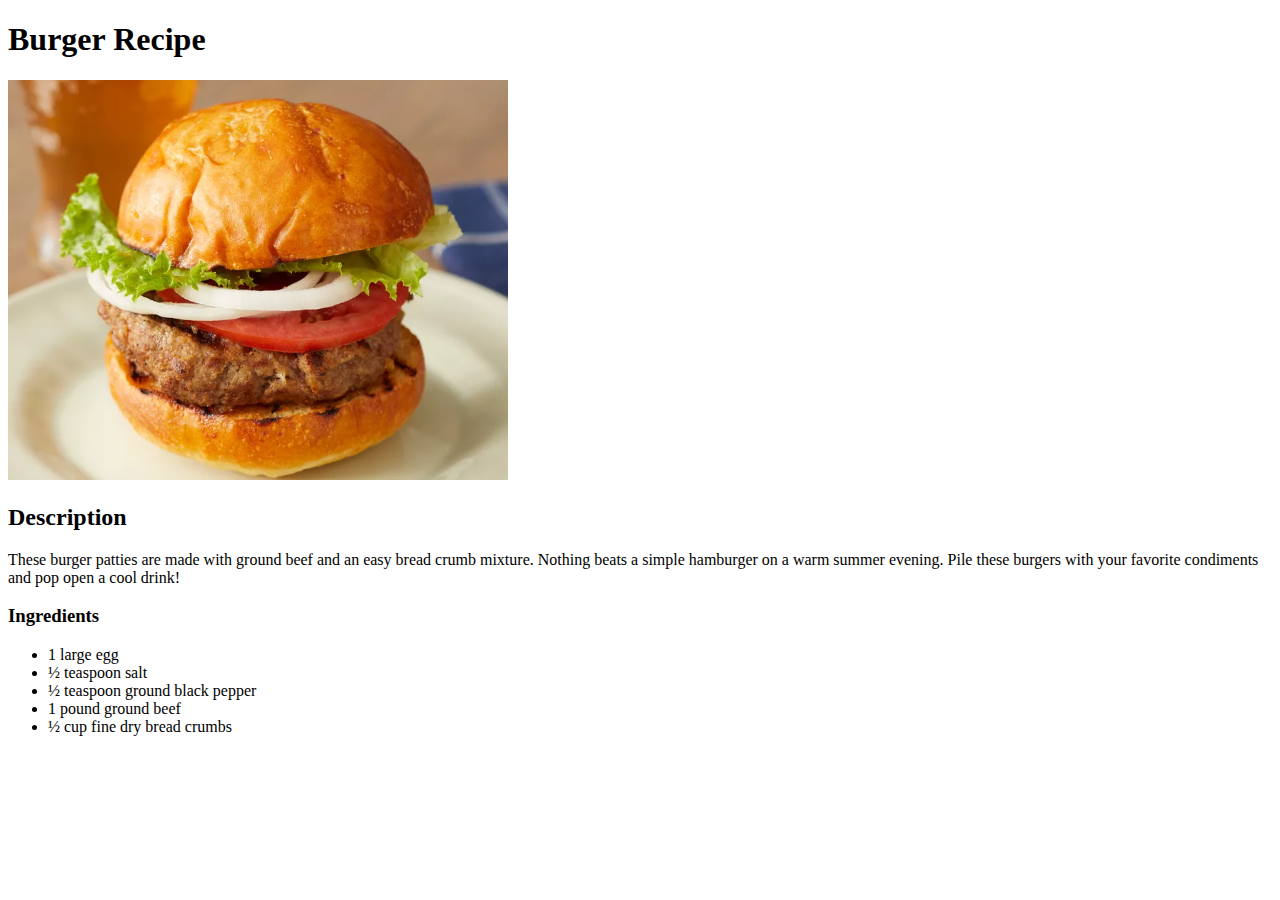
==== recipes/burger.html @ fbef44f3 "Add ingredient listing to burger.html" ====
<!DOCTYPE html>
<html lang="en">
<head>
    <meta charset="UTF-8">
    <meta name="viewport" content="width=device-width, initial-scale=1.0">
    <title>Document</title>
</head>
<body>
    <main>
        <header>
            <h1>Burger Recipe</h1>
            <!-- burger img size 750x563 -->
            <img src="../img/burger.jpg" alt="Burger Image" height="400" width="500">
        </header>
        <section>
            <h2>Description</h2>
            <p>These burger patties are made with ground beef and an easy bread crumb mixture. Nothing beats a simple hamburger on a warm summer evening. Pile these burgers with your favorite condiments and pop open a cool drink!</p>
        </section>
        <section>
            <h3>Ingredients</h3>
            <ul>
                <li>1 large egg</li>
                <li>&frac12; teaspoon salt</li>
                <li>&frac12; teaspoon ground black pepper</li>
                <li>1 pound ground beef</li>
                <li>&frac12; cup fine dry bread crumbs</li>
            </ul>
        </section>
    </main>
</body>
</html>
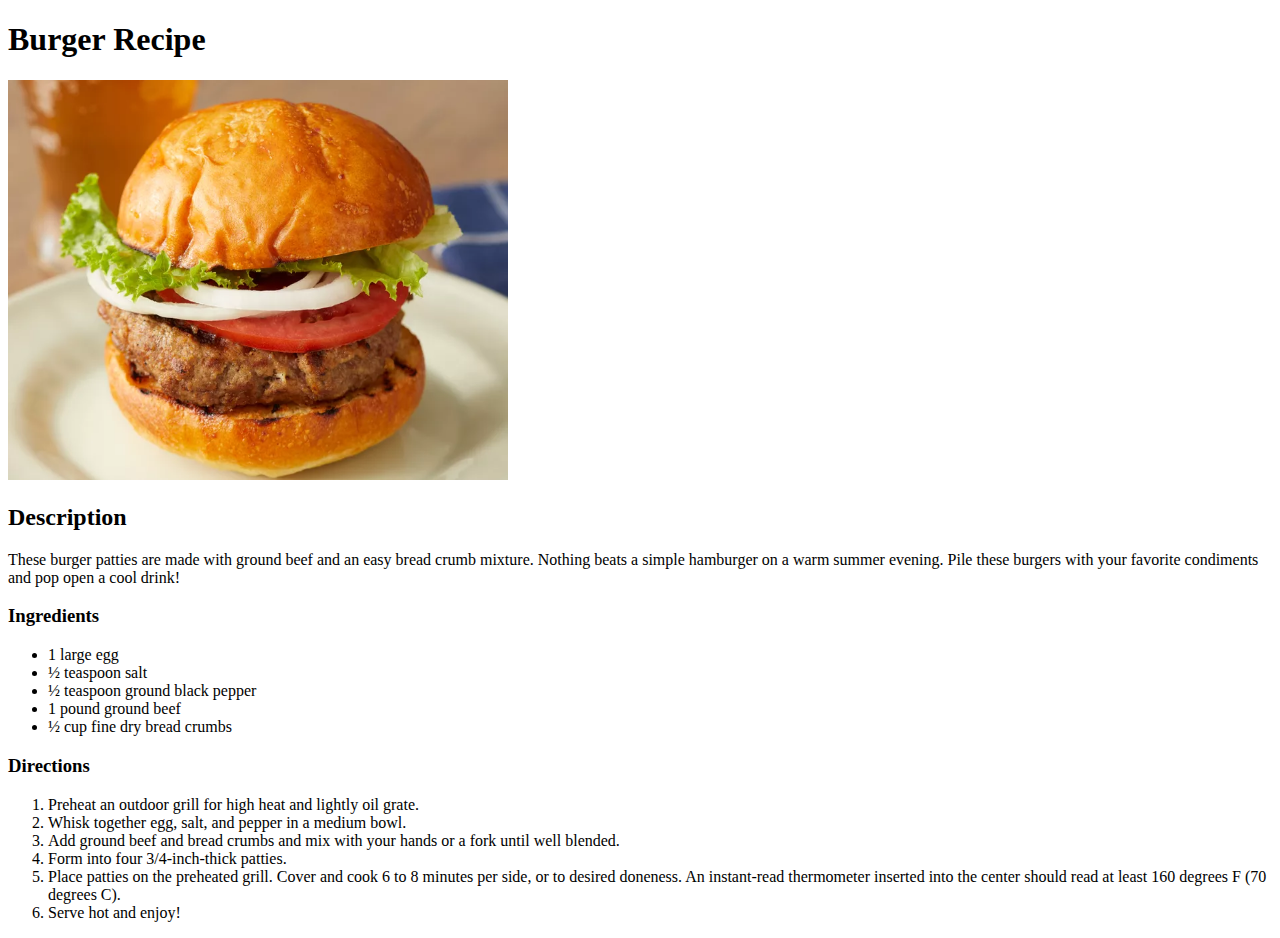
==== commit 455e4ad3: "Add direction listing to burger.html" ====
--- a/recipes/burger.html
+++ b/recipes/burger.html
@@ -26,6 +26,17 @@
                 <li>&frac12; cup fine dry bread crumbs</li>
             </ul>
         </section>
+        <section>
+            <h3>Directions</h3>
+            <ol>
+                <li>Preheat an outdoor grill for high heat and lightly oil grate.</li>
+                <li>Whisk together egg, salt, and pepper in a medium bowl.</li>
+                <li>Add ground beef and bread crumbs and mix with your hands or a fork until well blended.</li>
+                <li>Form into four 3/4-inch-thick patties.</li>
+                <li>Place patties on the preheated grill. Cover and cook 6 to 8 minutes per side, or to desired doneness. An instant-read thermometer inserted into the center should read at least 160 degrees F (70 degrees C).</li>
+                <li>Serve hot and enjoy!</li>
+            </ol>
+        </section>
     </main>
 </body>
 </html>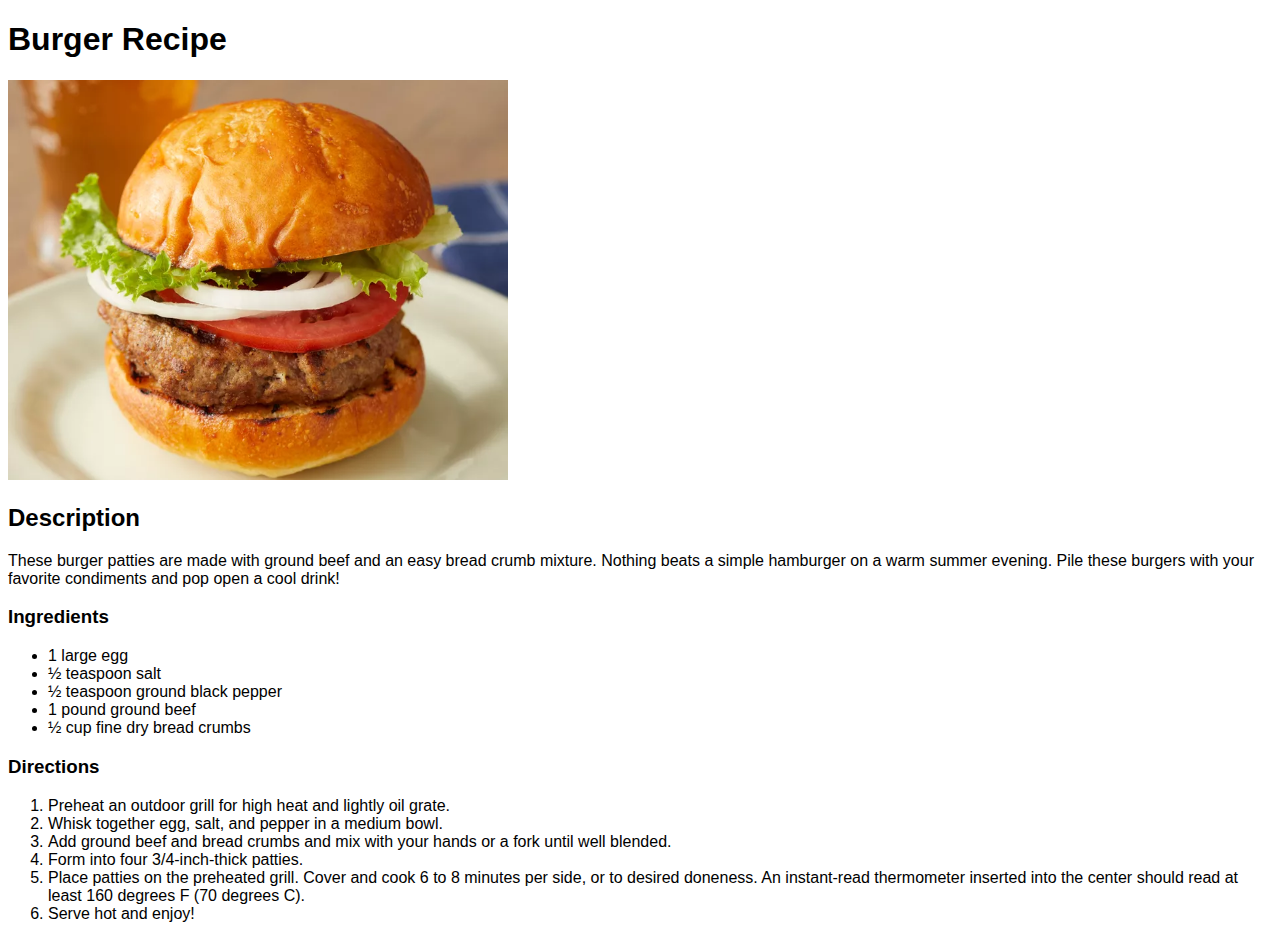
==== commit 0cb1aa5b: "Add link to styles.css to the head of document" ====
--- a/recipes/burger.html
+++ b/recipes/burger.html
@@ -4,6 +4,7 @@
     <meta charset="UTF-8">
     <meta name="viewport" content="width=device-width, initial-scale=1.0">
     <title>Document</title>
+    <link rel="stylesheet" href="../styles/styles.css">
 </head>
 <body>
     <main>
--- a/styles/styles.css
+++ b/styles/styles.css
@@ -0,0 +1,6 @@
+/* font-family, font-size, font-weight, text-align, color, background-color, width, height */
+
+
+html {
+    font-family: 'Segoe UI', Tahoma, Geneva, Verdana, sans-serif;
+}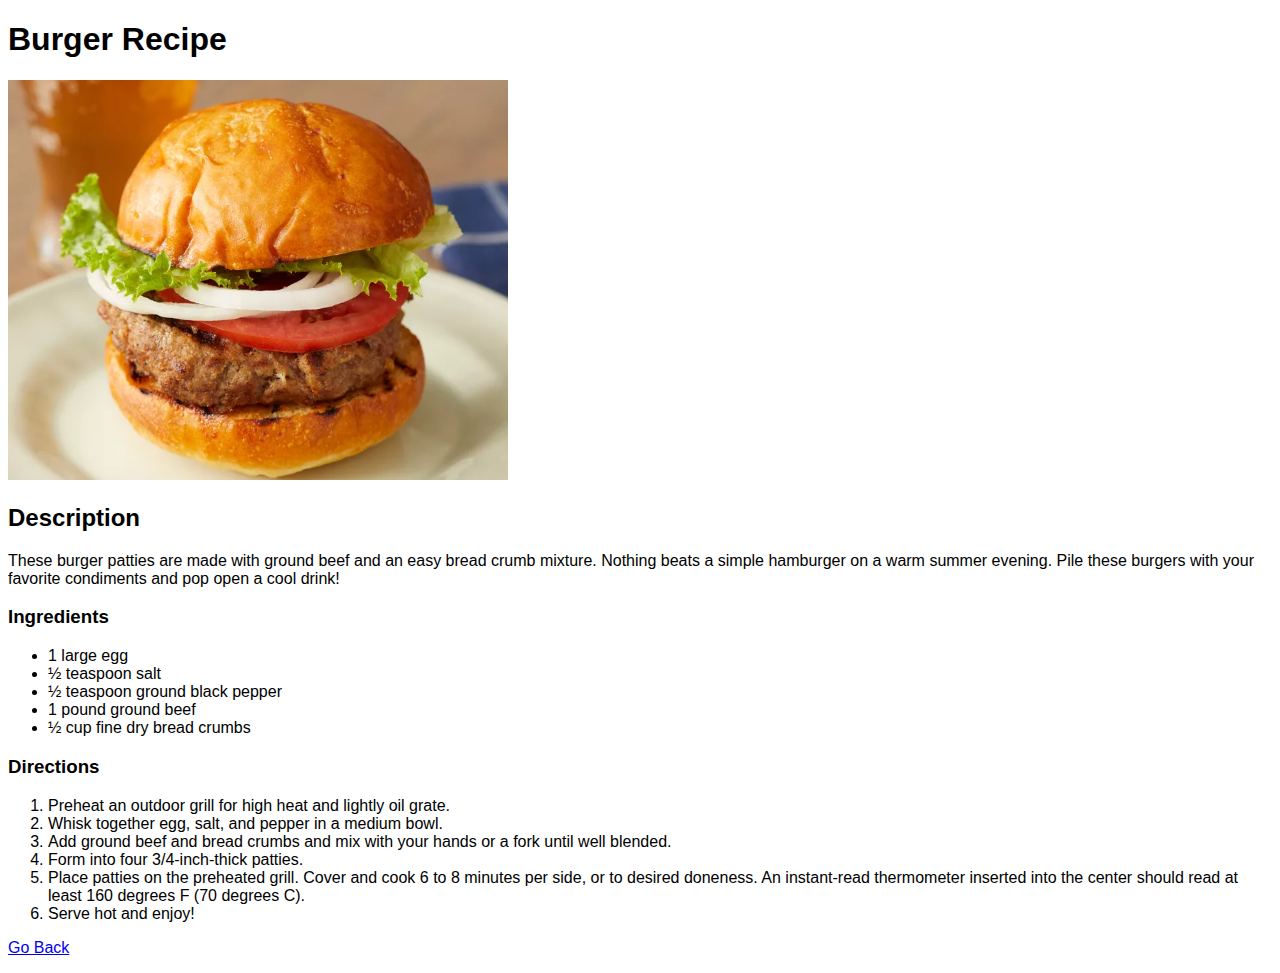
==== commit e0351f32: "Add footer with link to direct back to index.html" ====
--- a/recipes/burger.html
+++ b/recipes/burger.html
@@ -39,5 +39,8 @@
             </ol>
         </section>
     </main>
+    <footer>
+        <p><a href="../index.html">Go Back</a></p>
+    </footer>
 </body>
 </html>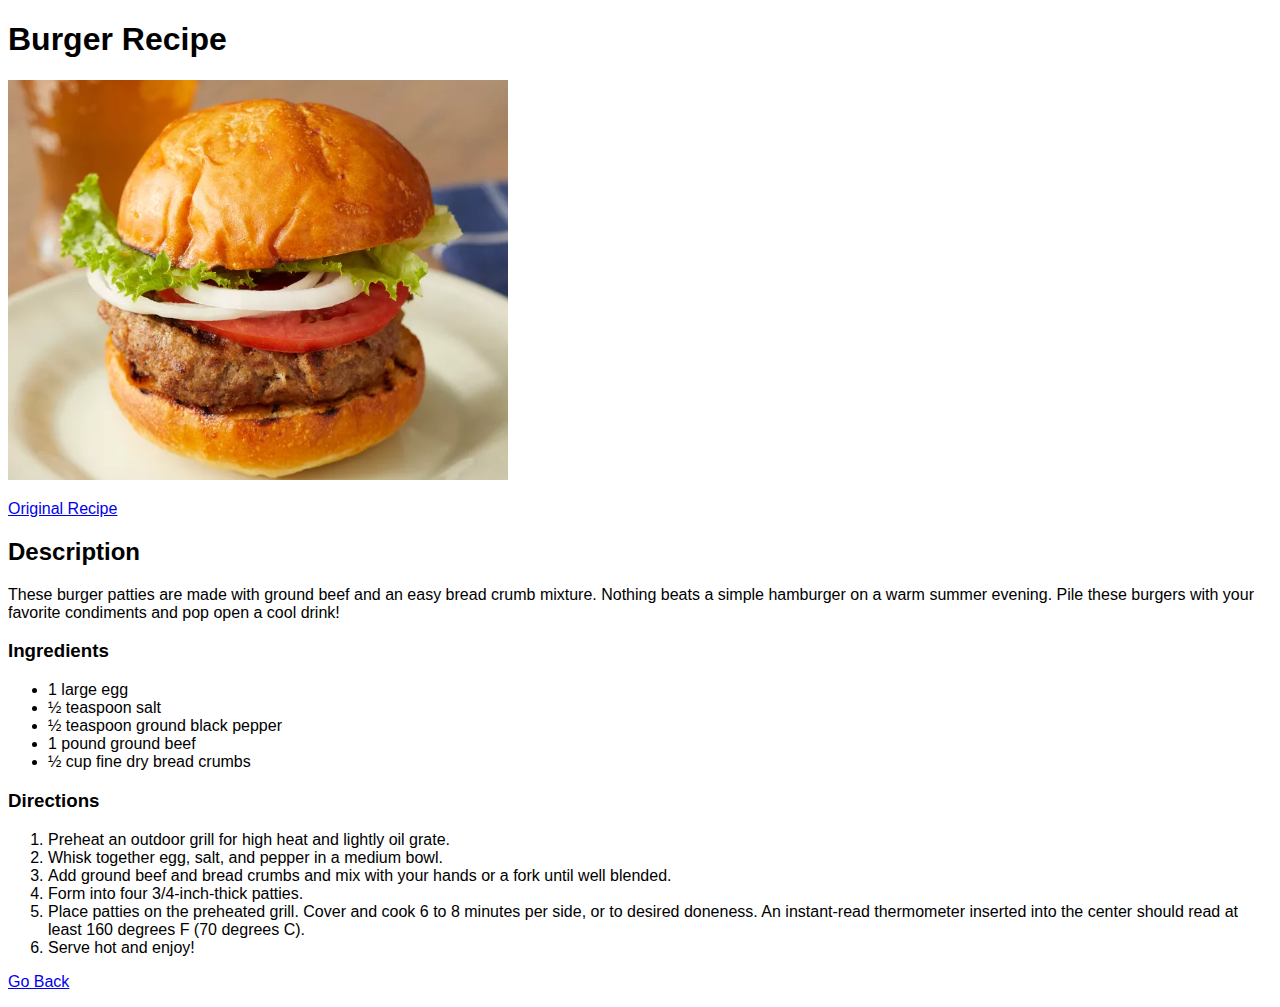
==== commit c574b737: "Add link to original recipe" ====
--- a/recipes/burger.html
+++ b/recipes/burger.html
@@ -7,12 +7,13 @@
     <link rel="stylesheet" href="../styles/styles.css">
 </head>
 <body>
+    <header>
+        <h1>Burger Recipe</h1>
+        <!-- burger img size 750x563 -->
+        <img src="../img/burger.jpg" alt="Burger Image" height="400" width="500">
+        <p><a href="https://www.allrecipes.com/recipe/25473/the-perfect-basic-burger/" target="_blank" rel="noopener noreferrer">Original Recipe</a></p>
+    </header>
     <main>
-        <header>
-            <h1>Burger Recipe</h1>
-            <!-- burger img size 750x563 -->
-            <img src="../img/burger.jpg" alt="Burger Image" height="400" width="500">
-        </header>
         <section>
             <h2>Description</h2>
             <p>These burger patties are made with ground beef and an easy bread crumb mixture. Nothing beats a simple hamburger on a warm summer evening. Pile these burgers with your favorite condiments and pop open a cool drink!</p>
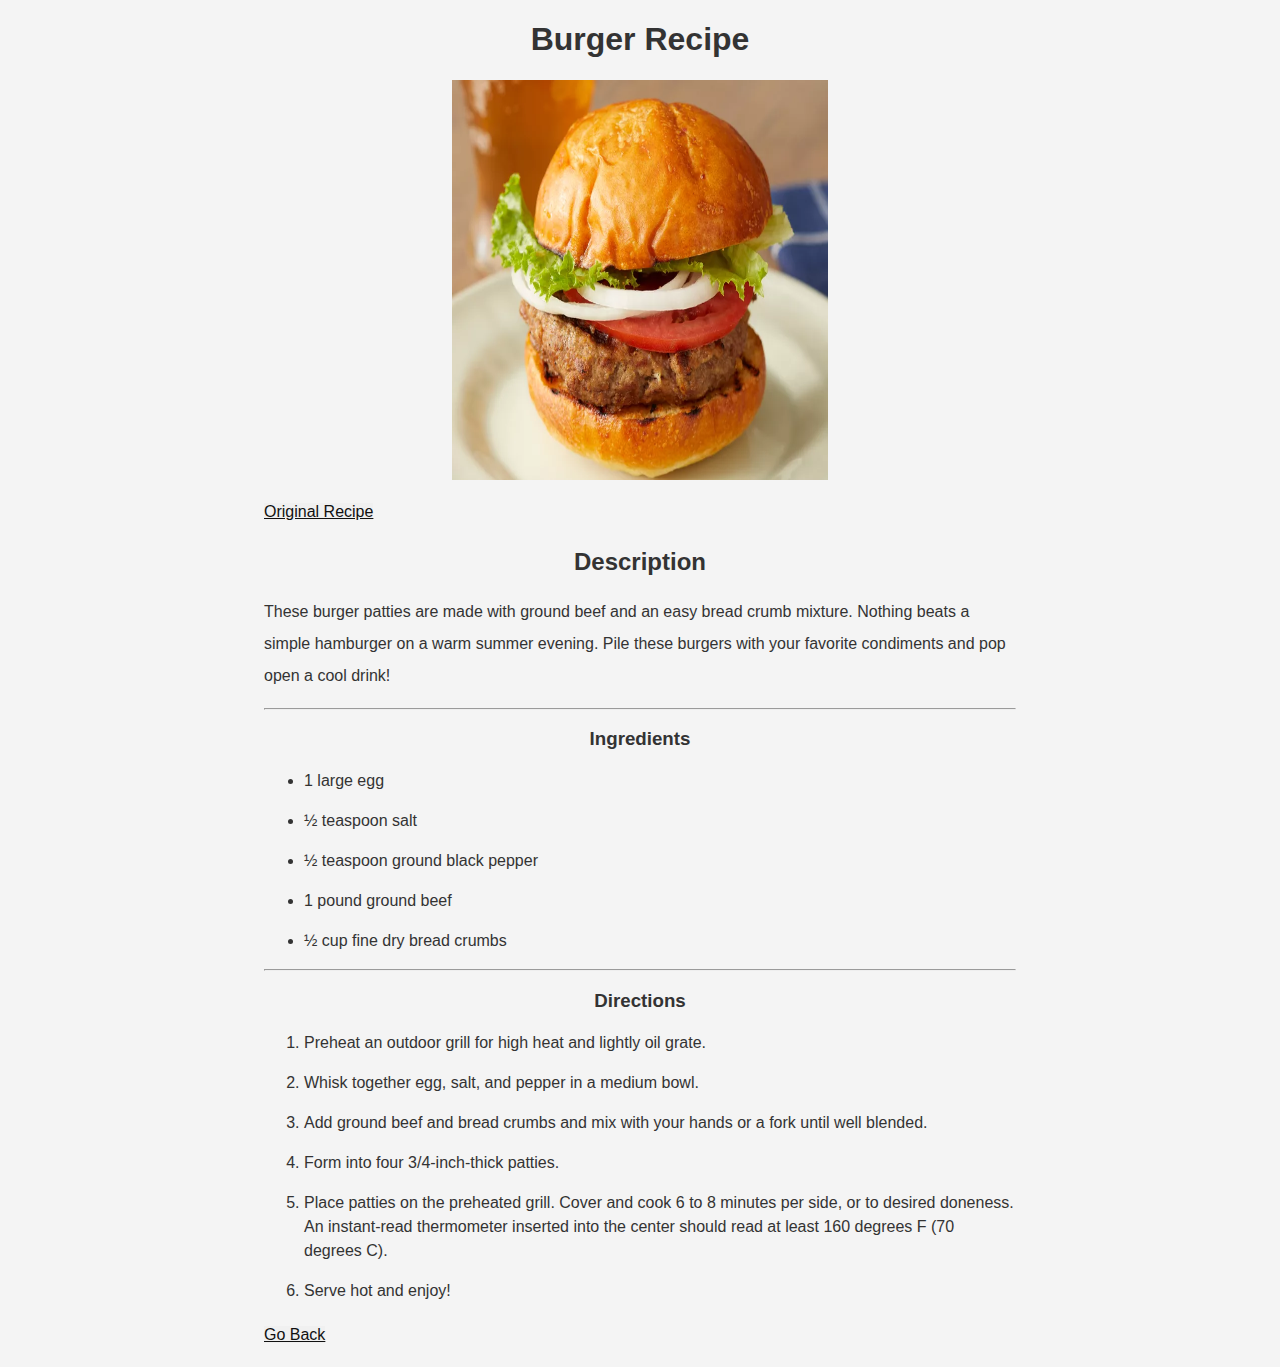
==== commit 5ad49074: "Add horizontal rule for separation" ====
--- a/recipes/burger.html
+++ b/recipes/burger.html
@@ -18,6 +18,7 @@
             <h2>Description</h2>
             <p>These burger patties are made with ground beef and an easy bread crumb mixture. Nothing beats a simple hamburger on a warm summer evening. Pile these burgers with your favorite condiments and pop open a cool drink!</p>
         </section>
+        <hr>
         <section>
             <h3>Ingredients</h3>
             <ul>
@@ -28,6 +29,7 @@
                 <li>&frac12; cup fine dry bread crumbs</li>
             </ul>
         </section>
+        <hr>
         <section>
             <h3>Directions</h3>
             <ol>
--- a/styles/styles.css
+++ b/styles/styles.css
@@ -1,6 +1,50 @@
 /* font-family, font-size, font-weight, text-align, color, background-color, width, height */
 
+* {
+    box-sizing: border-box;
+}
 
 html {
     font-family: 'Segoe UI', Tahoma, Geneva, Verdana, sans-serif;
+    color: #333;
+    background-color: #f4f4f4;
+    max-width: 60%;
+    margin: auto;
+}
+
+h1,
+h2,
+h3 {
+    text-align: center;
+}
+
+p {
+    line-height: 2;
+}
+
+li {
+    margin-bottom: 1rem;
+    line-height: 1.5;
+}
+
+img {
+    display: block;
+    max-width: 50%;
+    margin: auto;
+}
+
+a {
+    background-color: #f0f0f0;
+    color: #111111;
+}
+
+a:hover {
+    background-color: #e9e9e9;
+}
+
+.list-container ul {
+    text-align: center;
+    list-style-type: none;
+    margin: 0;
+    padding: 0;
 }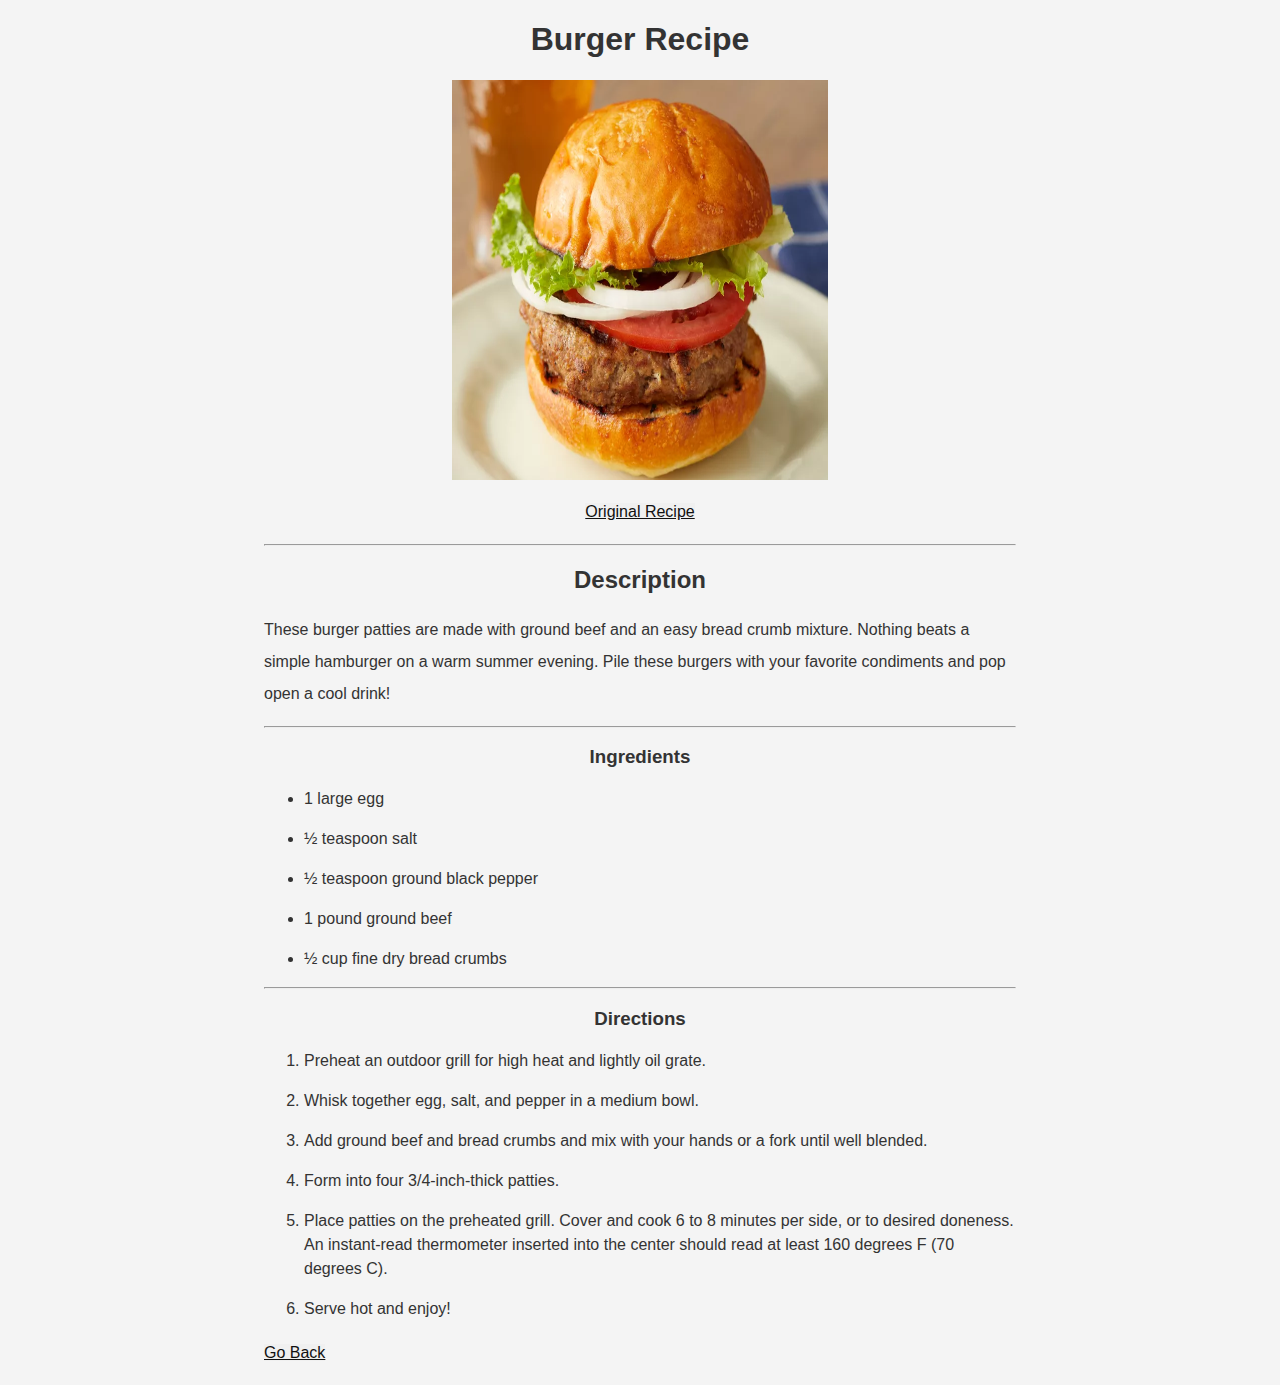
==== commit aed651e4: "Add horizontal rule for separation" ====
--- a/recipes/burger.html
+++ b/recipes/burger.html
@@ -13,6 +13,7 @@
         <img src="../img/burger.jpg" alt="Burger Image" height="400" width="500">
         <p><a href="https://www.allrecipes.com/recipe/25473/the-perfect-basic-burger/" target="_blank" rel="noopener noreferrer">Original Recipe</a></p>
     </header>
+    <hr>
     <main>
         <section>
             <h2>Description</h2>
--- a/styles/styles.css
+++ b/styles/styles.css
@@ -15,6 +15,10 @@
 h1,
 h2,
 h3 {
+    text-align: center;
+}
+
+header p {
     text-align: center;
 }
 
